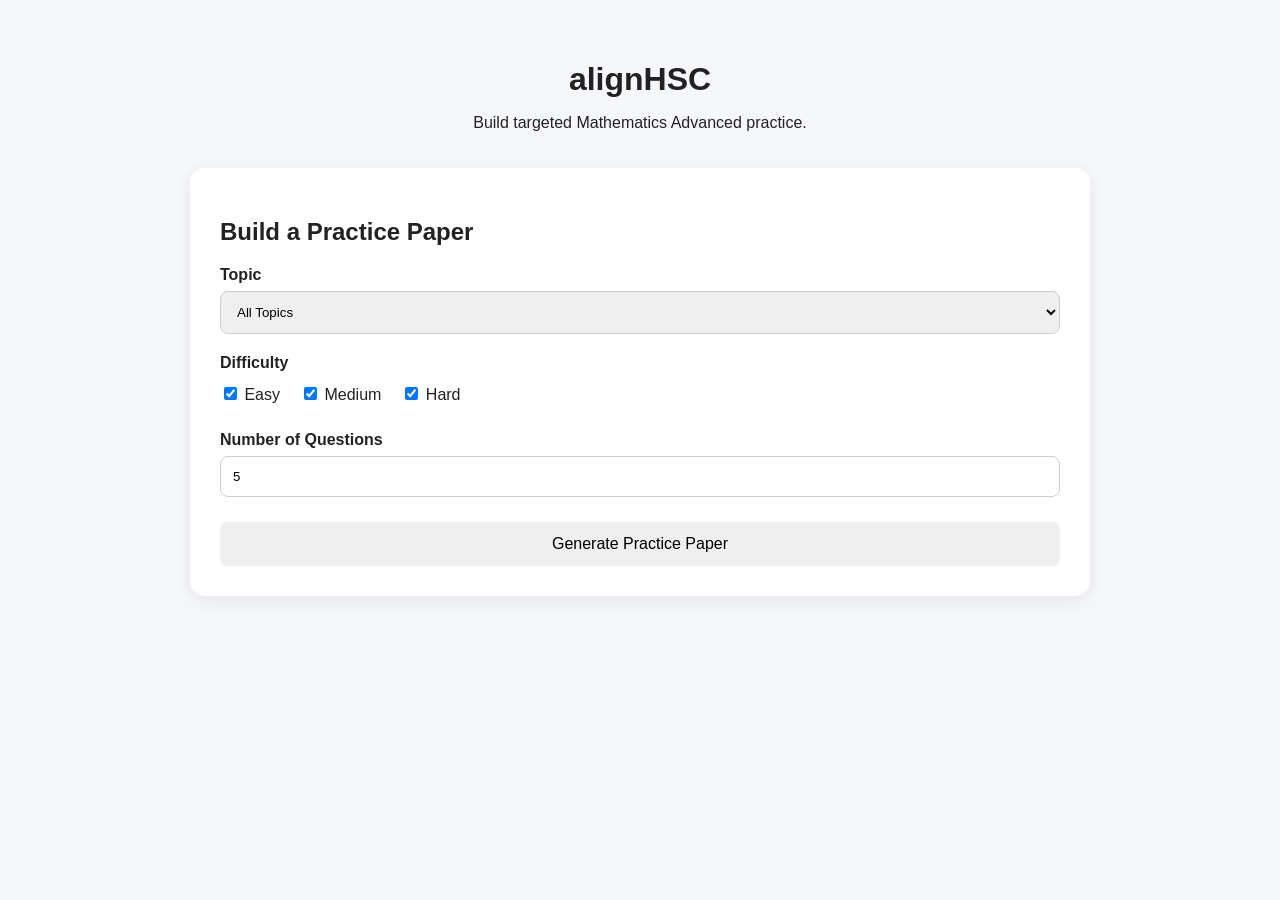
==== index.html @ 06d2796f "Add files via upload" ====
<!DOCTYPE html>
<html lang="en">

<head>
    <meta charset="UTF-8">
    <meta name="viewport" content="width=device-width, initial-scale=1.0">

    <title> alignHSC </title>

    <link rel="stylesheet" href="style.css">
</head>

<body>

    <header>
        <h1>alignHSC</h1>
        <p>Build targeted Mathematics Advanced practice.</p>
    </header>

    <main>

        <section class="generator">

            <h2>Build a Practice Paper</h2>

            <label for="topic">Topic</label>

            <select id="topic">
                <option value="all">All Topics</option>
                <option value="Functions">Functions</option>
                <option value="Calculus">Calculus</option>
                <option value="Statistical Analysis">Statistical Analysis</option>
                <option value="Sequences and Series">Sequences and Series</option>
                <option value="Trigonometric Functions">Trigonometric Functions</option>
                <option value="Financial Mathematics">Financial Mathematics</option>
            </select>


            <label>Difficulty</label>

            <div class="checkboxes">

                <label>
                    <input
                        type="checkbox"
                        value="Easy"
                        class="difficulty"
                        checked
                    >
                    Easy
                </label>

                <label>
                    <input
                        type="checkbox"
                        value="Medium"
                        class="difficulty"
                        checked
                    >
                    Medium
                </label>

                <label>
                    <input
                        type="checkbox"
                        value="Hard"
                        class="difficulty"
                        checked
                    >
                    Hard
                </label>

            </div>


            <label for="questionCount">
                Number of Questions
            </label>

            <input
                type="number"
                id="questionCount"
                value="5"
                min="1"
                max="10"
            >


            <button id="generateButton">
                Generate Practice Paper
            </button>

        </section>


        <section id="paperSection" class="hidden">

            <div class="paper-buttons">

                <button id="regenerateButton">
                    Regenerate
                </button>

                <button id="printButton">
                    Print / Save as PDF
                </button>

            </div>


            <div id="paper">

                <div class="paper-heading">

                    <h1>Mathematics Advanced</h1>

                    <h2>Custom Practice Paper</h2>

                    <p id="paperInfo"></p>

                </div>


                <div id="questionsContainer"></div>


                <div class="solutions">

                    <h1>Solutions</h1>

                    <div id="solutionsContainer"></div>

                </div>

            </div>

        </section>

    </main>


    <script src="questions.js"></script>
    <script src="script.js"></script>

</body>

</html>
---- style.css ----
* {
    box-sizing: border-box;
}

body {
    margin: 0;
    font-family: Arial, sans-serif;
    background: #f6f7fb;
    color: #222;
}

header {
    text-align: center;
    padding: 40px 20px 20px;
}

header h1 {
    margin-bottom: 5px;
}

main {
    width: 90%;
    max-width: 900px;
    margin: auto;
}

.generator {
    background: white;
    padding: 30px;
    border-radius: 15px;
    margin-bottom: 40px;
    box-shadow: 0 4px 20px rgba(0, 0, 0, 0.08);
}

.generator label {
    display: block;
    margin-top: 20px;
    margin-bottom: 7px;
    font-weight: bold;
}

select,
input[type="number"] {
    width: 100%;
    padding: 12px;
    border: 1px solid #ccc;
    border-radius: 8px;
}

.checkboxes {
    display: flex;
    gap: 20px;
    flex-wrap: wrap;
}

.checkboxes label {
    font-weight: normal;
    margin-top: 5px;
}

button {
    margin-top: 25px;
    padding: 13px 22px;
    border: none;
    border-radius: 8px;
    cursor: pointer;
    font-size: 16px;
}

#generateButton {
    width: 100%;
}

.hidden {
    display: none;
}

.paper-buttons {
    display: flex;
    gap: 10px;
    justify-content: flex-end;
    margin-bottom: 20px;
}

#paper {
    background: white;
    padding: 50px;
    margin-bottom: 60px;
    box-shadow: 0 4px 20px rgba(0, 0, 0, 0.08);
}

.paper-heading {
    text-align: center;
    padding-bottom: 30px;
    border-bottom: 2px solid black;
}

.question {
    margin-top: 40px;
    page-break-inside: avoid;
}

.question-header {
    display: flex;
    justify-content: space-between;
    align-items: center;
}

.working-space {
    height: 130px;
    border-bottom: 1px dotted #aaa;
}

.solutions {
    margin-top: 80px;
    page-break-before: always;
}

.solution {
    margin-top: 35px;
}

@media print {
    body {
        background: white;
    }

    header,
    .generator,
    .paper-buttons {
        display: none;
    }

    main {
        width: 100%;
        max-width: none;
    }

    #paper {
        box-shadow: none;
        padding: 0;
        margin: 0;
    }

    .question {
        break-inside: avoid;
    }

    .solutions {
        break-before: page;
    }
}

.question-image {
    width: 100%;
    max-width: 750px;
    height: auto;
    display: block;
    margin-top: 20px;
}

.solution-image {
    width: 100%;
    max-width: 750px;
    height: auto;
    display: block;
    margin-top: 15px;
}
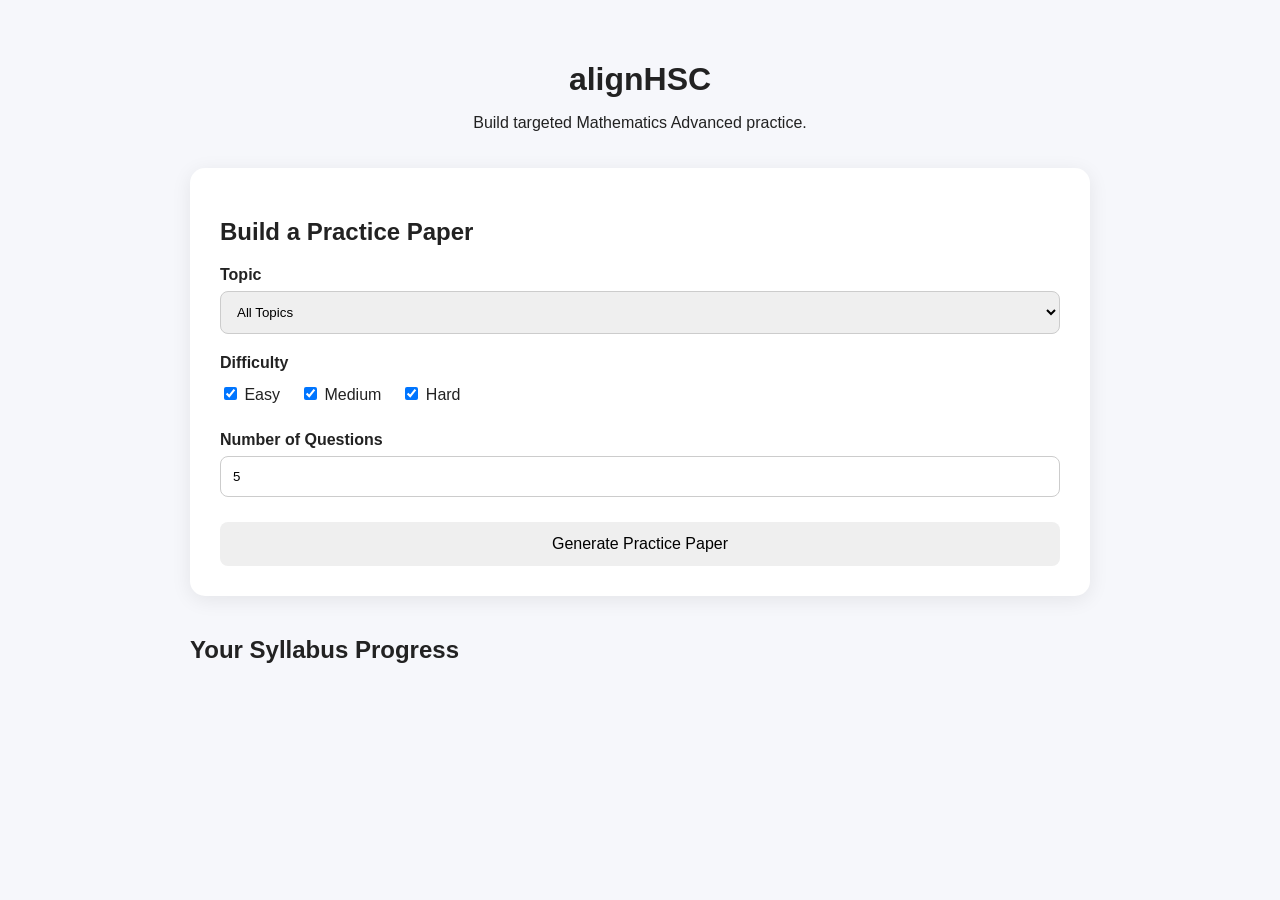
==== commit 747972fe: "wrote the skeleton version of the topic covered in syllabus tracker" ====
--- a/index.html
+++ b/index.html
@@ -95,6 +95,16 @@
 
         <section id="paperSection" class="hidden">
 
+            <section id="resultsSection" class="hidden">
+                <h2>Record Your Results</h2>
+
+                <div id="resultsContainer"></div>
+
+                <button id="saveResultsButton">
+                    Save Results
+                </button>
+            </section>
+
             <div class="paper-buttons">
 
                 <button id="regenerateButton">
@@ -136,9 +146,19 @@
 
         </section>
 
+        <section id="progressSection">
+            <h2>Your Syllabus Progress</h2>
+
+            <p id="overallCoverage"></p>
+
+            <div id="progressContainer"></div>
+        </section>
+
     </main>
 
 
+    <script src="skills.js"></script>
+    <script src="syllabus.js"></script>
     <script src="questions.js"></script>
     <script src="script.js"></script>
 
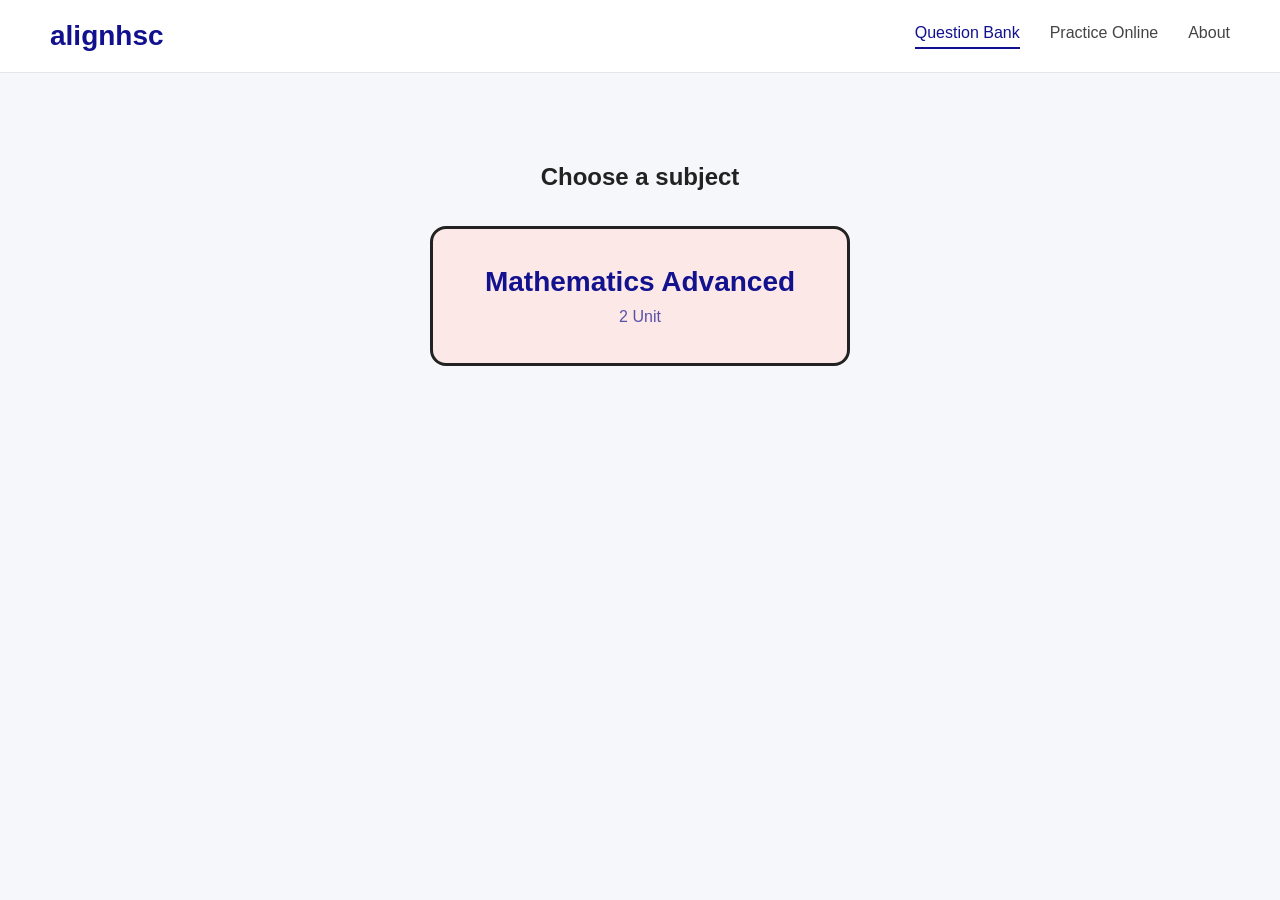
==== commit d6fdb447: "finalised v1 of the printable pdf section" ====
--- a/index.html
+++ b/index.html
@@ -1,167 +1,30 @@
 <!DOCTYPE html>
 <html lang="en">
-
 <head>
     <meta charset="UTF-8">
     <meta name="viewport" content="width=device-width, initial-scale=1.0">
-
-    <title> alignHSC </title>
-
+    <title>alignhsc</title>
     <link rel="stylesheet" href="style.css">
 </head>
-
 <body>
-
-    <header>
-        <h1>alignHSC</h1>
-        <p>Build targeted Mathematics Advanced practice.</p>
+    <header class="site-header">
+        <a href="index.html" class="brand">alignhsc</a>
+        <nav class="main-nav">
+            <a href="index.html" class="nav-link active">Question Bank</a>
+            <a href="online-practice.html" class="nav-link">Practice Online</a>
+            <a href="about.html" class="nav-link">About</a>
+        </nav>
     </header>
-
-    <main>
-
-        <section class="generator">
-
-            <h2>Build a Practice Paper</h2>
-
-            <label for="topic">Topic</label>
-
-            <select id="topic">
-                <option value="all">All Topics</option>
-                <option value="Functions">Functions</option>
-                <option value="Calculus">Calculus</option>
-                <option value="Statistical Analysis">Statistical Analysis</option>
-                <option value="Sequences and Series">Sequences and Series</option>
-                <option value="Trigonometric Functions">Trigonometric Functions</option>
-                <option value="Financial Mathematics">Financial Mathematics</option>
-            </select>
-
-
-            <label>Difficulty</label>
-
-            <div class="checkboxes">
-
-                <label>
-                    <input
-                        type="checkbox"
-                        value="Easy"
-                        class="difficulty"
-                        checked
-                    >
-                    Easy
-                </label>
-
-                <label>
-                    <input
-                        type="checkbox"
-                        value="Medium"
-                        class="difficulty"
-                        checked
-                    >
-                    Medium
-                </label>
-
-                <label>
-                    <input
-                        type="checkbox"
-                        value="Hard"
-                        class="difficulty"
-                        checked
-                    >
-                    Hard
-                </label>
-
+    <main class="home-main">
+        <section class="subject-selection">
+            <h1>Choose a subject</h1>
+            <div class="subject-grid">
+                <a href="maths-advanced.html" class="subject-card maths-advanced-card">
+                    <span class="subject-name">Mathematics Advanced</span>
+                    <span class="subject-level">2 Unit</span>
+                </a>
             </div>
-
-
-            <label for="questionCount">
-                Number of Questions
-            </label>
-
-            <input
-                type="number"
-                id="questionCount"
-                value="5"
-                min="1"
-                max="10"
-            >
-
-
-            <button id="generateButton">
-                Generate Practice Paper
-            </button>
-
         </section>
-
-
-        <section id="paperSection" class="hidden">
-
-            <section id="resultsSection" class="hidden">
-                <h2>Record Your Results</h2>
-
-                <div id="resultsContainer"></div>
-
-                <button id="saveResultsButton">
-                    Save Results
-                </button>
-            </section>
-
-            <div class="paper-buttons">
-
-                <button id="regenerateButton">
-                    Regenerate
-                </button>
-
-                <button id="printButton">
-                    Print / Save as PDF
-                </button>
-
-            </div>
-
-
-            <div id="paper">
-
-                <div class="paper-heading">
-
-                    <h1>Mathematics Advanced</h1>
-
-                    <h2>Custom Practice Paper</h2>
-
-                    <p id="paperInfo"></p>
-
-                </div>
-
-
-                <div id="questionsContainer"></div>
-
-
-                <div class="solutions">
-
-                    <h1>Solutions</h1>
-
-                    <div id="solutionsContainer"></div>
-
-                </div>
-
-            </div>
-
-        </section>
-
-        <section id="progressSection">
-            <h2>Your Syllabus Progress</h2>
-
-            <p id="overallCoverage"></p>
-
-            <div id="progressContainer"></div>
-        </section>
-
     </main>
-
-
-    <script src="skills.js"></script>
-    <script src="syllabus.js"></script>
-    <script src="questions.js"></script>
-    <script src="script.js"></script>
-
 </body>
-
 </html>
--- a/style.css
+++ b/style.css
@@ -1,3 +1,4 @@
+
 * {
     box-sizing: border-box;
 }
@@ -9,42 +10,192 @@
     color: #222;
 }
 
-header {
+
+/* Site header */
+
+.site-header {
+    display: flex;
+    justify-content: space-between;
+    align-items: center;
+    width: 100%;
+    padding: 20px 50px;
+    background: white;
+    border-bottom: 1px solid #e5e5e5;
+}
+
+.brand {
+    color: #11118f;
+    font-size: 28px;
+    font-weight: 700;
+    text-decoration: none;
+}
+
+.main-nav {
+    display: flex;
+    gap: 30px;
+}
+
+.nav-link {
+    color: #444;
+    font-size: 16px;
+    padding-bottom: 5px;
+    text-decoration: none;
+}
+
+.nav-link:hover {
+    color: #11118f;
+}
+
+.nav-link.active {
+    color: #11118f;
+    border-bottom: 2px solid #11118f;
+}
+
+
+/* Subject selection */
+
+.home-main, .page-main {
+    width: 90%;
+    max-width: 1000px;
+    margin: 0 auto;
+    padding: 70px 20px;
+}
+
+.subject-selection h1 {
     text-align: center;
-    padding: 40px 20px 20px;
-}
-
-header h1 {
+    margin-bottom: 35px;
+}
+
+.subject-grid {
+    display: flex;
+    justify-content: center;
+}
+
+.subject-card {
+    display: flex;
+    flex-direction: column;
+    align-items: center;
+    justify-content: center;
+    width: 420px;
+    min-height: 140px;
+    padding: 30px;
+    border: 3px solid #222;
+    border-radius: 16px;
+    text-align: center;
+    text-decoration: none;
+    transition: transform 0.2s ease, box-shadow 0.2s ease;
+}
+
+.subject-card:hover {
+    transform: translateY(-4px);
+    box-shadow: 0 8px 20px rgba(0, 0, 0, 0.12);
+}
+
+.maths-advanced-card {
+    background: #fde8e8;
+    color: #12128f;
+}
+
+.subject-name {
+    font-size: 28px;
+    font-weight: bold;
+}
+
+.subject-level {
+    margin-top: 10px;
+    font-size: 16px;
+    opacity: 0.7;
+}
+
+
+/* Question bank layout */
+
+.question-bank-main {
+    width: 92%;
+    max-width: 1200px;
+    margin: 0 auto;
+    padding: 40px 24px;
+}
+
+.course-heading {
+    margin-bottom: 35px;
+}
+
+.course-heading h1 {
     margin-bottom: 5px;
 }
 
-main {
-    width: 90%;
-    max-width: 900px;
-    margin: auto;
-}
-
-.generator {
+.course-subtitle {
+    color: #666;
+}
+
+.back-link {
+    color: #555;
+    font-size: 14px;
+    text-decoration: none;
+}
+
+.paper-builder {
+    display: flex;
+    align-items: flex-start;
+    gap: 30px;
+}
+
+.generator, .advanced-filters {
     background: white;
     padding: 30px;
     border-radius: 15px;
-    margin-bottom: 40px;
     box-shadow: 0 4px 20px rgba(0, 0, 0, 0.08);
 }
 
-.generator label {
+.main-filters {
+    flex: 1;
+    min-width: 0;
+}
+
+.advanced-filters {
+    width: 370px;
+    flex-shrink: 0;
+    border: 1px solid #ddd;
+}
+
+
+/* General filters */
+
+.filter-group {
+    margin-bottom: 28px;
+}
+
+.filter-group > label {
     display: block;
-    margin-top: 20px;
-    margin-bottom: 7px;
+    margin-bottom: 8px;
     font-weight: bold;
 }
 
-select,
-input[type="number"] {
+.filter-help {
+    color: #666;
+    font-size: 13px;
+    margin: 5px 0 12px;
+}
+
+.filter-error {
+    color: #b42318;
+    font-size: 14px;
+    margin-top: 8px;
+}
+
+select, input[type="number"], input[type="text"] {
     width: 100%;
     padding: 12px;
+    background: white;
     border: 1px solid #ccc;
     border-radius: 8px;
+    font-size: 15px;
+}
+
+input:disabled {
+    background: #eee;
+    color: #999;
 }
 
 .checkboxes {
@@ -55,37 +206,221 @@
 
 .checkboxes label {
     font-weight: normal;
-    margin-top: 5px;
-}
+}
+
+
+/* Paper size */
+
+.paper-size-options {
+    display: grid;
+    grid-template-columns: 1fr 150px;
+    align-items: center;
+    gap: 12px 20px;
+}
+
+.paper-size-choice {
+    display: flex !important;
+    align-items: center;
+    gap: 8px;
+    margin: 0 !important;
+    font-weight: normal !important;
+}
+
+
+/* Buttons */
 
 button {
-    margin-top: 25px;
-    padding: 13px 22px;
+    padding: 12px 20px;
     border: none;
     border-radius: 8px;
     cursor: pointer;
-    font-size: 16px;
-}
-
-#generateButton {
+    font-size: 15px;
+}
+
+.primary-button, .secondary-button {
+    display: block;
     width: 100%;
-}
-
-.hidden {
-    display: none;
-}
+    margin-top: 12px;
+}
+
+.primary-button {
+    color: white;
+    background: #11118f;
+}
+
+.secondary-button {
+    background: #eee;
+    color: #222;
+}
+
+
+/* Topic and dotpoint tree */
+
+.topic-block {
+    padding: 9px 0;
+    border-bottom: 1px solid #eee;
+}
+
+.topic-row, .topic-row label, .focus-area-row, .dotpoint-row {
+    display: flex;
+    align-items: center;
+    gap: 9px;
+}
+
+.topic-row {
+    font-weight: 600;
+}
+
+.topic-row label, .focus-area-row, .dotpoint-row {
+    cursor: pointer;
+}
+
+.expand-topic {
+    width: 28px;
+    height: 28px;
+    padding: 0;
+    background: #eee;
+    border-radius: 5px;
+    flex-shrink: 0;
+}
+
+.topic-row input, .focus-area-row input, .dotpoint-row input {
+    width: auto;
+    flex-shrink: 0;
+}
+
+.topic-contents {
+    margin-left: 38px;
+    padding-top: 10px;
+}
+
+.focus-area-block {
+    margin-bottom: 14px;
+}
+
+.focus-area-row {
+    font-weight: 500;
+}
+
+.dotpoint-container {
+    margin: 6px 0 0 27px;
+}
+
+.dotpoint-row {
+    margin: 7px 0;
+    font-weight: normal;
+}
+
+
+/* Advanced filters */
+
+.advanced-header {
+    display: flex;
+    align-items: center;
+    justify-content: space-between;
+    margin-bottom: 22px;
+}
+
+.advanced-header h2 {
+    margin: 0;
+}
+
+#closeAdvancedFilters {
+    padding: 0;
+    background: none;
+    font-size: 28px;
+    line-height: 1;
+}
+
+.year-range {
+    display: flex;
+    align-items: center;
+    gap: 10px;
+}
+
+.year-range input {
+    flex: 1;
+    min-width: 0;
+}
+
+
+/* School search */
+
+.school-filter {
+    position: relative;
+}
+
+.school-dropdown {
+    position: absolute;
+    z-index: 20;
+    left: 0;
+    right: 0;
+    max-height: 250px;
+    overflow-y: auto;
+    margin-top: 4px;
+    background: white;
+    border: 1px solid #ccc;
+    border-radius: 8px;
+    box-shadow: 0 8px 20px rgba(0, 0, 0, 0.1);
+}
+
+.school-option {
+    display: block;
+    width: 100%;
+    padding: 10px 12px;
+    text-align: left;
+    background: white;
+    border-radius: 0;
+}
+
+.school-option:hover, .school-option:focus-visible {
+    background: #f2f2f8;
+}
+
+.school-no-results {
+    padding: 12px;
+    color: #777;
+    font-size: 14px;
+}
+
+.selected-schools {
+    display: flex;
+    flex-wrap: wrap;
+    gap: 7px;
+    margin-top: 10px;
+}
+
+.school-tag {
+    display: flex;
+    align-items: center;
+    gap: 6px;
+    padding: 6px 9px;
+    background: #eeeeff;
+    border-radius: 20px;
+    font-size: 13px;
+}
+
+.school-tag button {
+    padding: 0;
+    background: none;
+    font-size: 17px;
+    line-height: 1;
+}
+
+
+/* Generated paper */
 
 .paper-buttons {
     display: flex;
+    justify-content: flex-end;
     gap: 10px;
-    justify-content: flex-end;
-    margin-bottom: 20px;
+    margin: 35px 0 20px;
 }
 
 #paper {
-    background: white;
     padding: 50px;
     margin-bottom: 60px;
+    background: white;
     box-shadow: 0 4px 20px rgba(0, 0, 0, 0.08);
 }
 
@@ -97,13 +432,13 @@
 
 .question {
     margin-top: 40px;
-    page-break-inside: avoid;
 }
 
 .question-header {
     display: flex;
     justify-content: space-between;
     align-items: center;
+    break-after: avoid;
 }
 
 .working-space {
@@ -111,58 +446,121 @@
     border-bottom: 1px dotted #aaa;
 }
 
-.solutions {
-    margin-top: 80px;
-    page-break-before: always;
-}
-
-.solution {
-    margin-top: 35px;
-}
-
-@media print {
-    body {
-        background: white;
-    }
-
-    header,
-    .generator,
-    .paper-buttons {
-        display: none;
-    }
-
-    main {
-        width: 100%;
-        max-width: none;
-    }
-
-    #paper {
-        box-shadow: none;
-        padding: 0;
-        margin: 0;
-    }
-
-    .question {
-        break-inside: avoid;
-    }
-
-    .solutions {
-        break-before: page;
-    }
-}
-
-.question-image {
+.question-image, .solution-image {
+    display: block;
     width: 100%;
     max-width: 750px;
     height: auto;
-    display: block;
-    margin-top: 20px;
-}
-
-.solution-image {
-    width: 100%;
-    max-width: 750px;
-    height: auto;
-    display: block;
     margin-top: 15px;
-}+}
+
+.solutions {
+    margin-top: 80px;
+    break-before: page;
+    page-break-before: always;
+}
+
+.solution {
+    margin-top: 35px;
+}
+
+.hidden {
+    display: none !important;
+}
+
+
+/* Smaller screens */
+
+@media (max-width: 850px) {
+    .site-header {
+        flex-direction: column;
+        gap: 15px;
+        padding: 18px 20px;
+    }
+
+    .main-nav {
+        gap: 18px;
+    }
+
+    .paper-builder {
+        flex-direction: column;
+    }
+
+    .advanced-filters {
+        width: 100%;
+    }
+
+    .paper-size-options {
+        grid-template-columns: 1fr;
+    }
+}
+
+
+/* Print only question paper and solutions */
+
+@media print {
+    @page {
+        margin: 15mm;
+    }
+
+    body {
+        background: white;
+    }
+
+    .site-header, .course-heading, .paper-builder, .paper-buttons {
+        display: none !important;
+    }
+
+    .question-bank-main, #paperSection, #paper {
+        width: 100%;
+        max-width: none;
+        margin: 0;
+        padding: 0;
+        box-shadow: none;
+    }
+
+    .question-header {
+        break-after: avoid;
+    }
+
+    .question-image, .solution-image {
+        break-inside: avoid;
+        max-width: 100%;
+    }
+
+    .solutions {
+        margin-top: 0;
+        break-before: page;
+        page-break-before: always;
+    }
+}
+
+/* Cross-topic notes */
+/* Compact notice that fits its content */
+.cross-topic-note {
+    display: table;
+    width: fit-content;
+    max-width: 100%;
+    box-sizing: border-box;
+
+    margin: 6px 0 12px;
+    padding: 5px 9px;
+
+    background-color: #eef5fc;
+    border: 1px solid #d6e6f5;
+    border-left: 3px solid #77b2ed;
+    border-radius: 5px;
+
+    color: #2887ed;
+    font-size: 0.78rem;
+    line-height: 1.35;
+}
+
+
+/* Print settings */
+/* Hides cross-topic notices from printed papers and PDFs */
+@media print {
+    .cross-topic-note {
+        display: none !important;
+    }
+}
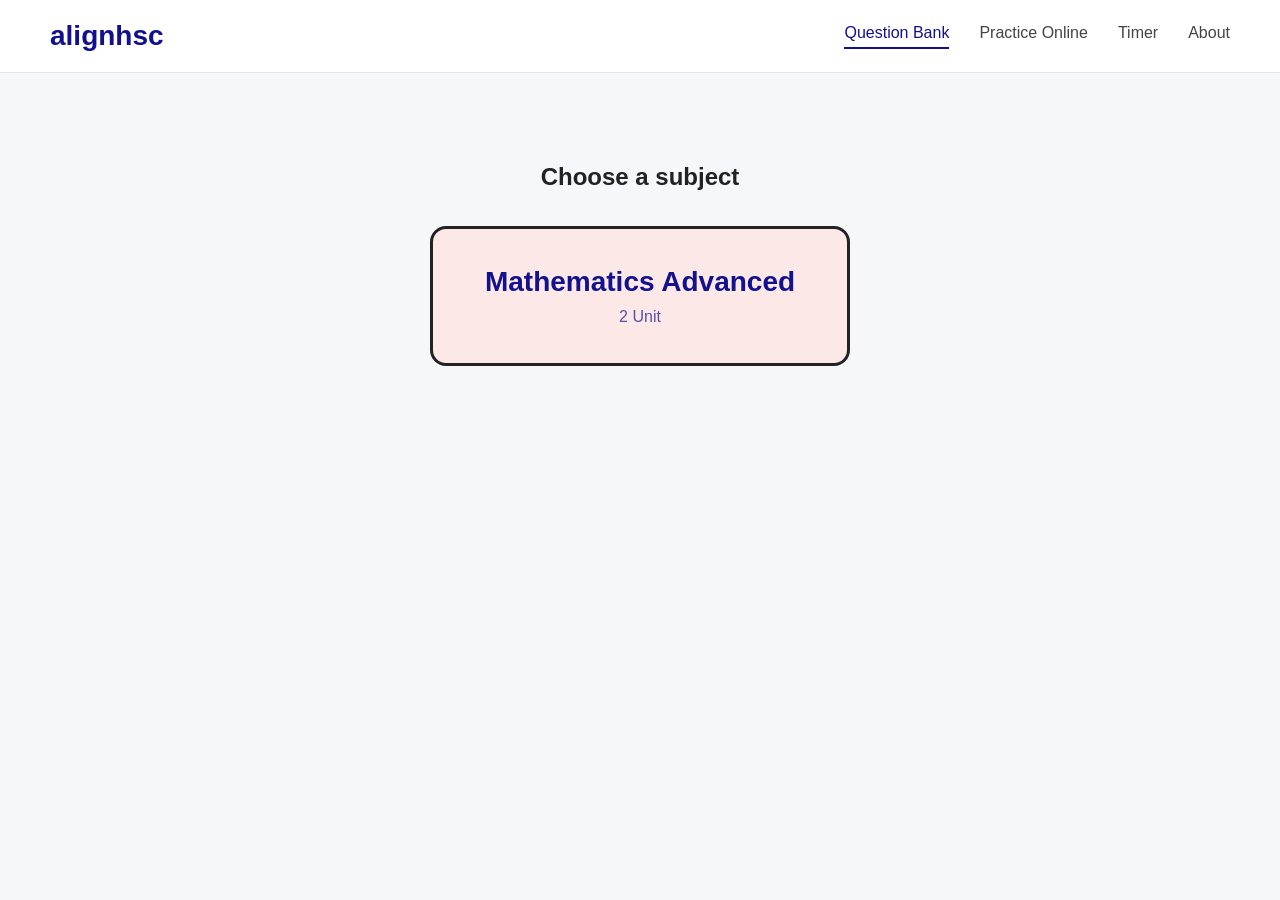
==== commit 60073c72: "Added timer features + fixed formatting of questions" ====
--- a/index.html
+++ b/index.html
@@ -12,6 +12,7 @@
         <nav class="main-nav">
             <a href="index.html" class="nav-link active">Question Bank</a>
             <a href="online-practice.html" class="nav-link">Practice Online</a>
+            <a href="timer.html" class="nav-link">Timer</a>
             <a href="about.html" class="nav-link">About</a>
         </nav>
     </header>
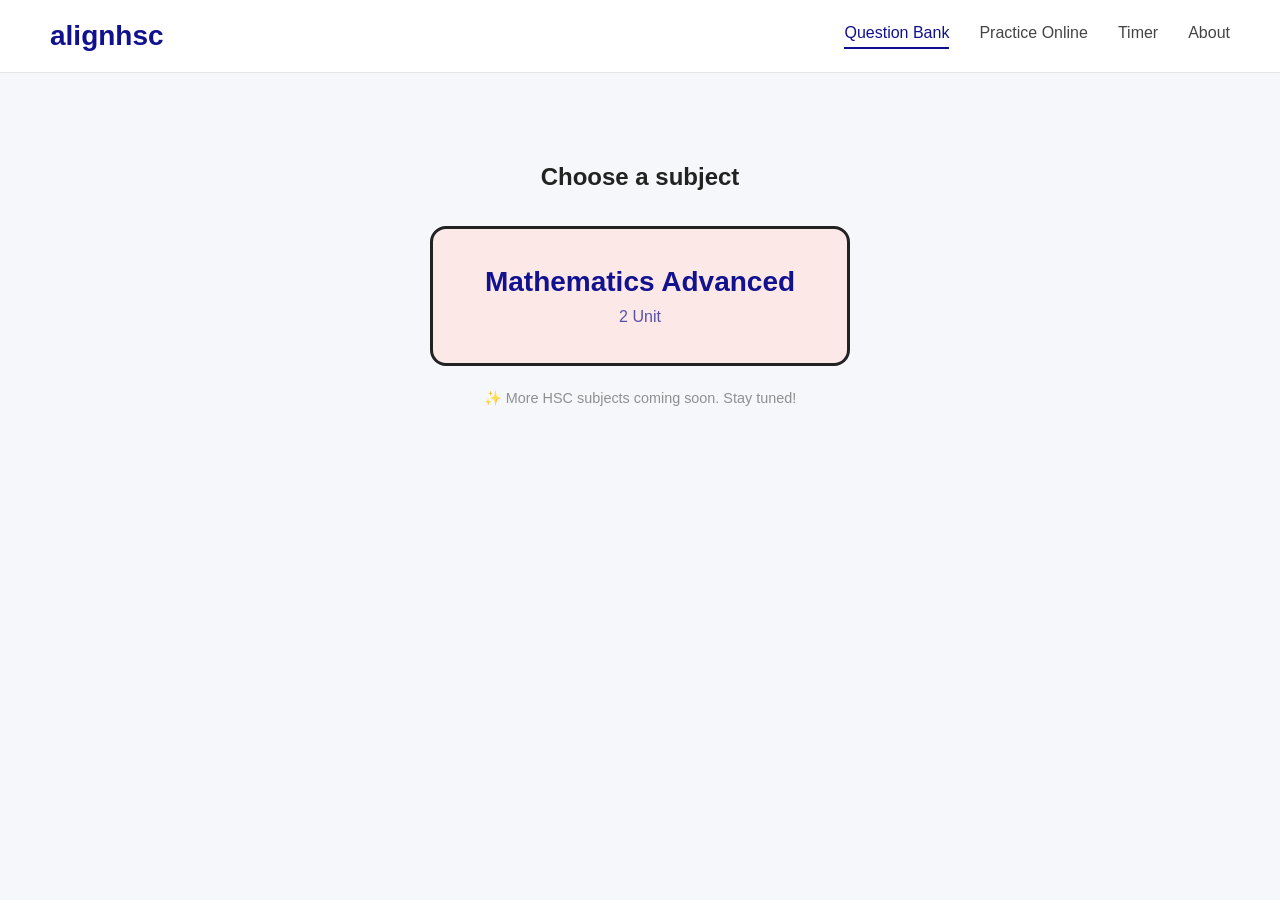
==== commit c04f2aff: "updated about page" ====
--- a/index.html
+++ b/index.html
@@ -26,6 +26,10 @@
                 </a>
             </div>
         </section>
+
+        <p class="coming-soon">
+            ✨ More HSC subjects coming soon. Stay tuned!
+        </p>
     </main>
 </body>
 </html>
--- a/style.css
+++ b/style.css
@@ -564,3 +564,131 @@
         display: none !important;
     }
 }
+
+
+/* About Page */
+/* Main layout and spacing */
+
+.about-page {
+  width: 100%;
+}
+
+.about-section {
+  padding: 90px 24px;
+}
+
+.about-container {
+  max-width: 850px;
+  margin: 0 auto;
+}
+
+.about-container h1 {
+  font-size: clamp(2.5rem, 5vw, 4rem);
+  margin-bottom: 40px;
+}
+
+.about-container h2 {
+  font-size: clamp(1.6rem, 3vw, 2.2rem);
+  margin-bottom: 24px;
+}
+
+.about-container p {
+  font-size: 1.1rem;
+  line-height: 1.9;
+  margin-bottom: 24px;
+}
+
+.about-story {
+  background: var(--surface-secondary, transparent);
+}
+
+/* Galton Board */
+/* Responsive embedded simulation */
+
+.galton-frame {
+  width: 100%;
+  height: 680px;
+  margin-top: 32px;
+  border-radius: 16px;
+  overflow: hidden;
+}
+
+.galton-frame iframe {
+  display: block;
+  width: 100%;
+  height: 100%;
+  border: none;
+}
+
+/* Scroll Reveal */
+/* Paragraphs fade and slide into view */
+
+/* Scroll Reveal Animation */
+
+.reveal {
+  opacity: 0;
+  transform: translateY(30px);
+  transition:
+    opacity 0.8s ease-out,
+    transform 0.8s ease-out;
+}
+
+.reveal.visible {
+  opacity: 1;
+  transform: translateY(0);
+}
+
+@media (prefers-reduced-motion: reduce) {
+  .reveal {
+    opacity: 1;
+    transform: none;
+    transition: none;
+  }
+}
+
+@media (max-width: 600px) {
+  .about-section {
+    padding: 35px 24px;
+  }
+
+  .galton-frame {
+    height: 550px;
+  }
+
+  .about-section + .about-section {
+    padding-top: 10px;
+  }
+}
+
+/* About page spacing fixes */
+
+.about-page .about-section {
+  padding-top: 30px;
+  padding-bottom: 30px;
+  min-height: auto;
+  height: auto;
+}
+
+.about-page .about-section + .about-section {
+  margin-top: 0;
+  padding-top: 10px;
+}
+
+.about-page .about-container {
+  margin-top: 0;
+  margin-bottom: 0;
+}
+
+.about-page .about-container p:last-child {
+  margin-bottom: 0;
+}
+
+/* Coming Soon Message */
+
+.coming-soon {
+  margin-top: 24px;
+  text-align: center;
+  font-size: 0.9rem;
+  color: var(--text-secondary, #777);
+  opacity: 0.8;
+}
